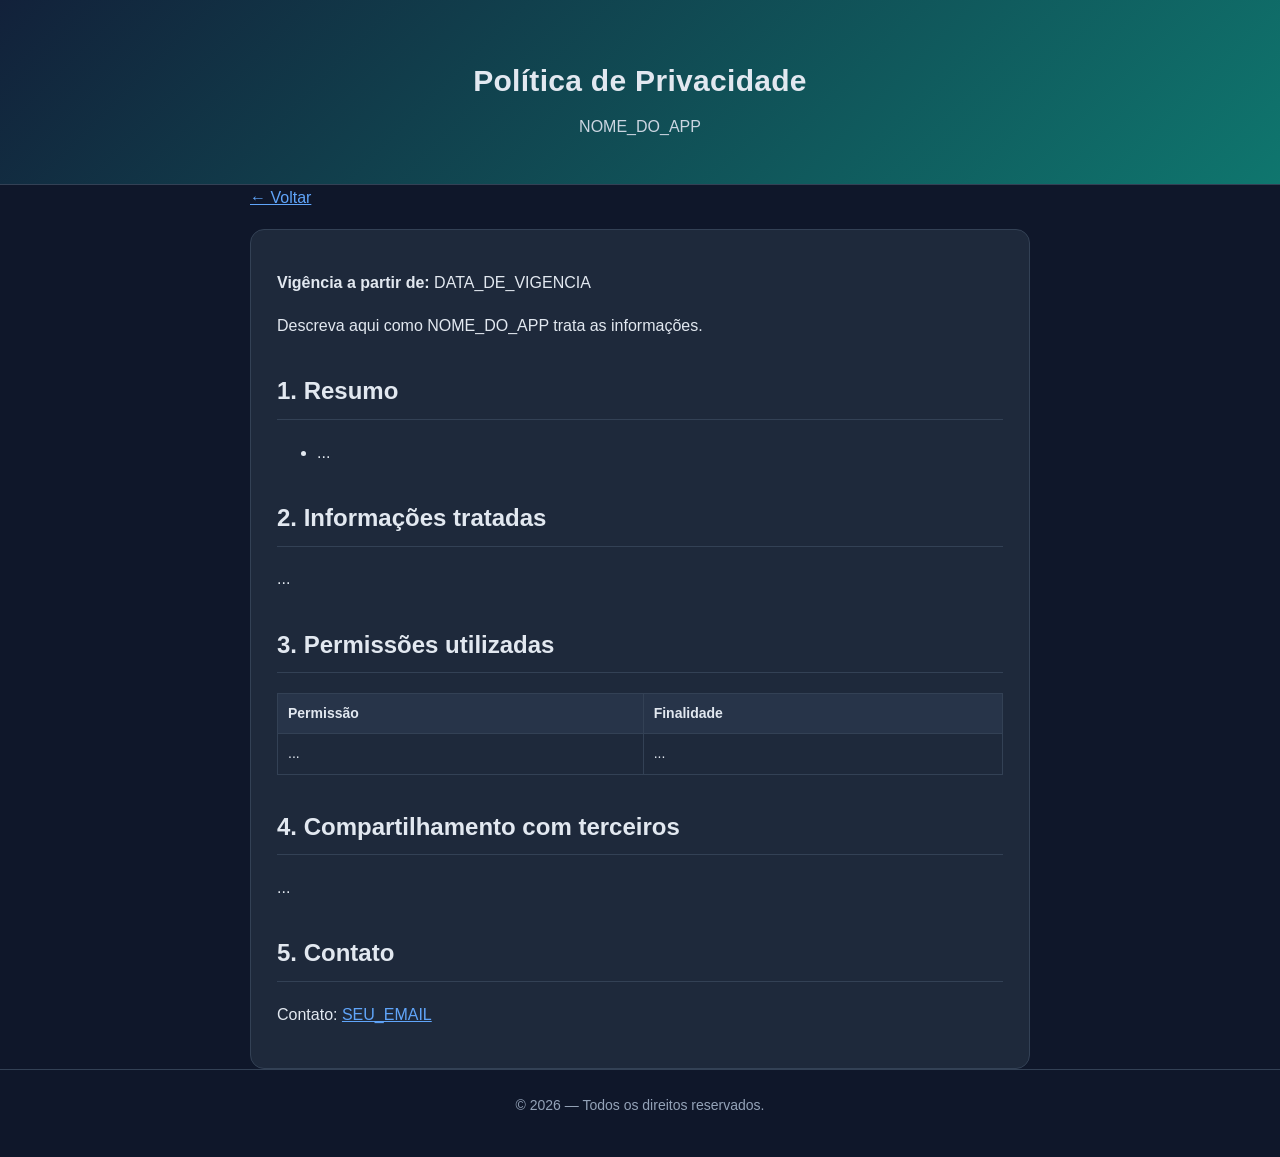
==== modelo.html @ 5824d936 "Site de politicas de privacidade (GitHub Pages)" ====
<!DOCTYPE html>
<html lang="pt-BR">
<head>
  <meta charset="UTF-8" />
  <meta name="viewport" content="width=device-width, initial-scale=1.0" />
  <title>Política de Privacidade — NOME_DO_APP</title>
  <meta name="description" content="Política de Privacidade do aplicativo NOME_DO_APP." />
  <link rel="stylesheet" href="assets/style.css" />
</head>
<body>
  <header class="hero">
    <div class="container">
      <h1>Política de Privacidade</h1>
      <p>NOME_DO_APP</p>
    </div>
  </header>

  <main class="container">
    <a class="back" href="index.html">&larr; Voltar</a>

    <div class="policy">
      <p><strong>Vigência a partir de:</strong> DATA_DE_VIGENCIA</p>

      <p>Descreva aqui como NOME_DO_APP trata as informações.</p>

      <h2>1. Resumo</h2>
      <ul>
        <li>...</li>
      </ul>

      <h2>2. Informações tratadas</h2>
      <p>...</p>

      <h2>3. Permissões utilizadas</h2>
      <table>
        <tr><th>Permissão</th><th>Finalidade</th></tr>
        <tr><td>...</td><td>...</td></tr>
      </table>

      <h2>4. Compartilhamento com terceiros</h2>
      <p>...</p>

      <h2>5. Contato</h2>
      <p>
        Contato: <a href="mailto:SEU_EMAIL">SEU_EMAIL</a>
      </p>
    </div>
  </main>

  <footer>
    <div class="container">
      &copy; <span id="year"></span> — Todos os direitos reservados.
    </div>
  </footer>
  <script>document.getElementById('year').textContent = new Date().getFullYear();</script>
</body>
</html>
---- assets/style.css ----
:root {
  --bg: #0f172a;
  --card: #1e293b;
  --card-hover: #273449;
  --text: #e2e8f0;
  --muted: #94a3b8;
  --accent: #34d399;
  --accent-2: #60a5fa;
  --border: #334155;
}

* { box-sizing: border-box; }

body {
  margin: 0;
  font-family: -apple-system, BlinkMacSystemFont, "Segoe UI", Roboto, Helvetica, Arial, sans-serif;
  background: var(--bg);
  color: var(--text);
  line-height: 1.65;
}

a { color: var(--accent-2); }

.container {
  max-width: 820px;
  margin: 0 auto;
  padding: 0 20px;
}

header.hero {
  background: linear-gradient(135deg, #12213a 0%, #0f766e 100%);
  padding: 56px 0 44px;
  text-align: center;
  border-bottom: 1px solid var(--border);
}

header.hero h1 {
  margin: 0 0 8px;
  font-size: 30px;
  letter-spacing: .3px;
}

header.hero p {
  margin: 0;
  color: #cbd5e1;
}

main { padding: 36px 0 56px; }

h2 { margin-top: 32px; border-bottom: 1px solid var(--border); padding-bottom: 8px; }
h3 { margin-top: 24px; }
p, li { color: var(--text); }
small, .muted { color: var(--muted); }

.apps {
  display: grid;
  grid-template-columns: repeat(auto-fill, minmax(240px, 1fr));
  gap: 16px;
  margin-top: 20px;
}

.app-card {
  display: block;
  background: var(--card);
  border: 1px solid var(--border);
  border-radius: 14px;
  padding: 18px;
  text-decoration: none;
  color: var(--text);
  transition: background .15s ease, transform .15s ease;
}

.app-card:hover { background: var(--card-hover); transform: translateY(-2px); }
.app-card .name { font-size: 18px; font-weight: 600; }
.app-card .desc { color: var(--muted); font-size: 14px; margin-top: 6px; }

.policy {
  background: var(--card);
  border: 1px solid var(--border);
  border-radius: 14px;
  padding: 24px 26px;
}

.back { display: inline-block; margin-bottom: 18px; }

footer {
  border-top: 1px solid var(--border);
  padding: 24px 0 40px;
  color: var(--muted);
  font-size: 14px;
  text-align: center;
}

table { border-collapse: collapse; width: 100%; margin: 12px 0; }
th, td { border: 1px solid var(--border); padding: 8px 10px; text-align: left; font-size: 14px; }
th { background: var(--card-hover); }
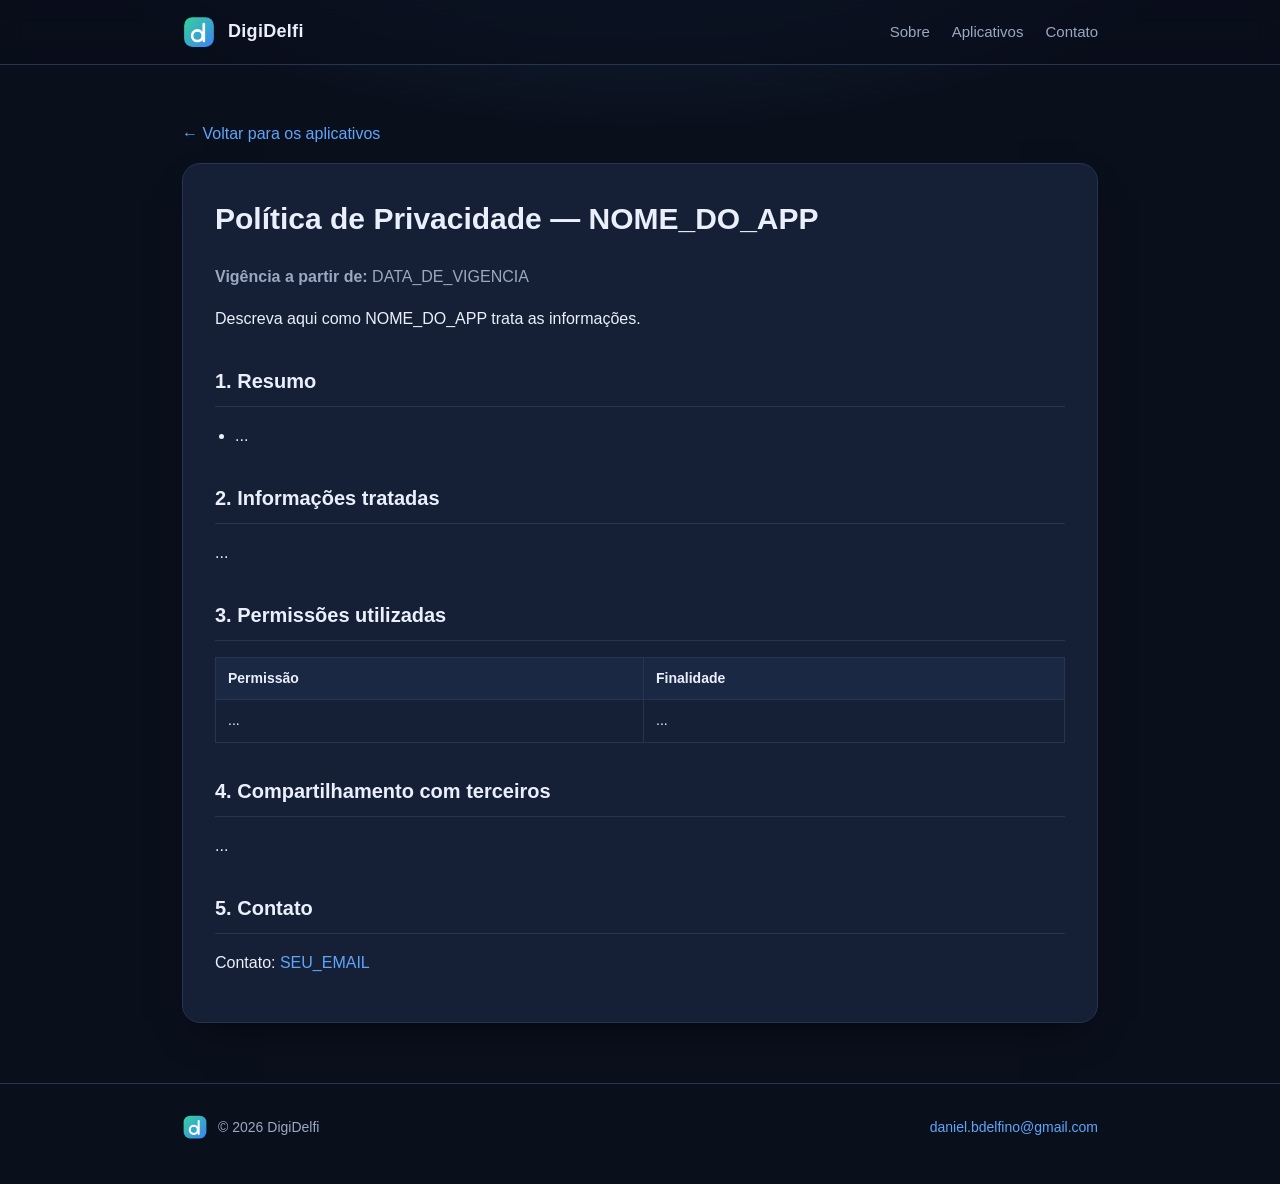
==== commit 10a14302: "Redesign da pagina, secao institucional DigiDelfi e renome para digidelfi.github.io" ====
--- a/modelo.html
+++ b/modelo.html
@@ -4,22 +4,31 @@
   <meta charset="UTF-8" />
   <meta name="viewport" content="width=device-width, initial-scale=1.0" />
   <title>Política de Privacidade — NOME_DO_APP</title>
-  <meta name="description" content="Política de Privacidade do aplicativo NOME_DO_APP." />
+  <meta name="description" content="Política de Privacidade do aplicativo NOME_DO_APP, da DigiDelfi." />
+  <link rel="icon" href="assets/logo.svg" type="image/svg+xml" />
   <link rel="stylesheet" href="assets/style.css" />
 </head>
 <body>
-  <header class="hero">
-    <div class="container">
-      <h1>Política de Privacidade</h1>
-      <p>NOME_DO_APP</p>
+  <nav class="nav">
+    <div class="container nav-inner">
+      <a class="brand" href="index.html">
+        <img src="assets/logo.svg" alt="DigiDelfi" />
+        <span>DigiDelfi</span>
+      </a>
+      <div class="nav-links">
+        <a href="index.html#sobre">Sobre</a>
+        <a href="index.html#apps">Aplicativos</a>
+        <a href="mailto:daniel.bdelfino@gmail.com">Contato</a>
+      </div>
     </div>
-  </header>
+  </nav>
 
-  <main class="container">
-    <a class="back" href="index.html">&larr; Voltar</a>
+  <main class="container" style="padding-top: 40px;">
+    <p class="muted"><a href="index.html">&larr; Voltar para os aplicativos</a></p>
 
     <div class="policy">
-      <p><strong>Vigência a partir de:</strong> DATA_DE_VIGENCIA</p>
+      <h1>Política de Privacidade — NOME_DO_APP</h1>
+      <p class="muted"><strong>Vigência a partir de:</strong> DATA_DE_VIGENCIA</p>
 
       <p>Descreva aqui como NOME_DO_APP trata as informações.</p>
 
@@ -41,15 +50,17 @@
       <p>...</p>
 
       <h2>5. Contato</h2>
-      <p>
-        Contato: <a href="mailto:SEU_EMAIL">SEU_EMAIL</a>
-      </p>
+      <p>Contato: <a href="mailto:SEU_EMAIL">SEU_EMAIL</a></p>
     </div>
   </main>
 
   <footer>
-    <div class="container">
-      &copy; <span id="year"></span> — Todos os direitos reservados.
+    <div class="container footer-inner">
+      <div class="footer-brand">
+        <img src="assets/logo.svg" alt="DigiDelfi" />
+        <span>&copy; <span id="year"></span> DigiDelfi</span>
+      </div>
+      <div><a href="mailto:daniel.bdelfino@gmail.com">daniel.bdelfino@gmail.com</a></div>
     </div>
   </footer>
   <script>document.getElementById('year').textContent = new Date().getFullYear();</script>
--- a/assets/style.css
+++ b/assets/style.css
@@ -1,96 +1,165 @@
 :root {
-  --bg: #0f172a;
-  --card: #1e293b;
-  --card-hover: #273449;
-  --text: #e2e8f0;
-  --muted: #94a3b8;
+  --bg: #0a0f1c;
+  --bg-soft: #111a2e;
+  --surface: #151f36;
+  --surface-2: #1b2844;
+  --border: #26344f;
+  --text: #eaf0fb;
+  --muted: #9aa8c2;
   --accent: #34d399;
   --accent-2: #60a5fa;
-  --border: #334155;
+  --radius: 18px;
+  --shadow: 0 18px 40px -20px rgba(0, 0, 0, 0.7);
+  --max: 960px;
 }
 
 * { box-sizing: border-box; }
 
+html { scroll-behavior: smooth; }
+
 body {
   margin: 0;
   font-family: -apple-system, BlinkMacSystemFont, "Segoe UI", Roboto, Helvetica, Arial, sans-serif;
-  background: var(--bg);
+  background: radial-gradient(1200px 600px at 50% -200px, #16324a 0%, var(--bg) 55%);
   color: var(--text);
   line-height: 1.65;
+  -webkit-font-smoothing: antialiased;
 }
 
-a { color: var(--accent-2); }
+a { color: var(--accent-2); text-decoration: none; }
+a:hover { text-decoration: underline; }
 
-.container {
-  max-width: 820px;
-  margin: 0 auto;
-  padding: 0 20px;
-}
+.container { max-width: var(--max); margin: 0 auto; padding: 0 22px; }
 
-header.hero {
-  background: linear-gradient(135deg, #12213a 0%, #0f766e 100%);
-  padding: 56px 0 44px;
-  text-align: center;
+/* Nav */
+.nav {
+  position: sticky;
+  top: 0;
+  z-index: 10;
+  backdrop-filter: blur(12px);
+  background: rgba(10, 15, 28, 0.72);
   border-bottom: 1px solid var(--border);
 }
+.nav-inner { display: flex; align-items: center; justify-content: space-between; height: 64px; }
+.brand { display: flex; align-items: center; gap: 12px; color: var(--text); font-weight: 700; text-decoration: none; }
+.brand:hover { text-decoration: none; }
+.brand img { width: 34px; height: 34px; }
+.brand span { font-size: 18px; letter-spacing: .3px; }
+.nav-links { display: flex; gap: 22px; }
+.nav-links a { color: var(--muted); font-size: 15px; }
+.nav-links a:hover { color: var(--text); text-decoration: none; }
 
-header.hero h1 {
-  margin: 0 0 8px;
-  font-size: 30px;
-  letter-spacing: .3px;
+/* Hero */
+.hero { padding: 84px 0 64px; text-align: center; }
+.badge {
+  display: inline-flex; align-items: center; gap: 8px;
+  padding: 7px 14px;
+  border: 1px solid var(--border);
+  border-radius: 999px;
+  background: var(--surface);
+  color: var(--muted);
+  font-size: 13px;
+  margin-bottom: 22px;
 }
+.badge .dot { width: 8px; height: 8px; border-radius: 50%; background: var(--accent); box-shadow: 0 0 12px var(--accent); }
+.hero h1 {
+  font-size: clamp(32px, 6vw, 52px);
+  line-height: 1.12;
+  margin: 0 0 16px;
+  background: linear-gradient(120deg, #ffffff 20%, #9fd7ff 80%);
+  -webkit-background-clip: text;
+  background-clip: text;
+  color: transparent;
+}
+.hero p { color: var(--muted); font-size: 18px; max-width: 620px; margin: 0 auto; }
+.cta { margin-top: 30px; display: flex; gap: 14px; justify-content: center; flex-wrap: wrap; }
+.btn {
+  display: inline-block;
+  padding: 13px 24px;
+  border-radius: 12px;
+  font-weight: 600;
+  font-size: 15px;
+  transition: transform .15s ease, box-shadow .15s ease, background .15s ease;
+}
+.btn:hover { text-decoration: none; transform: translateY(-2px); }
+.btn-primary { background: linear-gradient(135deg, var(--accent), #059669); color: #04231a; box-shadow: 0 12px 26px -12px rgba(52, 211, 153, .7); }
+.btn-ghost { border: 1px solid var(--border); color: var(--text); background: var(--surface); }
 
-header.hero p {
-  margin: 0;
-  color: #cbd5e1;
+/* Sections */
+section { padding: 30px 0; }
+.section-title { font-size: 26px; margin: 0 0 6px; }
+.section-sub { color: var(--muted); margin: 0 0 26px; }
+
+/* About */
+.about {
+  background: linear-gradient(180deg, var(--surface) 0%, var(--surface-2) 100%);
+  border: 1px solid var(--border);
+  border-radius: var(--radius);
+  padding: 30px;
+  box-shadow: var(--shadow);
 }
+.about p { color: var(--muted); margin: 0 0 14px; }
+.about p:last-child { margin-bottom: 0; }
+.about strong { color: var(--text); }
 
-main { padding: 36px 0 56px; }
+.grid-3 { display: grid; grid-template-columns: repeat(auto-fit, minmax(220px, 1fr)); gap: 16px; margin-top: 22px; }
+.feature { background: var(--surface); border: 1px solid var(--border); border-radius: 14px; padding: 20px; }
+.feature h3 { margin: 0 0 6px; font-size: 16px; }
+.feature p { margin: 0; color: var(--muted); font-size: 14px; }
+.feature .ico { font-size: 22px; }
 
-h2 { margin-top: 32px; border-bottom: 1px solid var(--border); padding-bottom: 8px; }
-h3 { margin-top: 24px; }
-p, li { color: var(--text); }
-small, .muted { color: var(--muted); }
+/* Apps */
+.apps { display: grid; grid-template-columns: repeat(auto-fill, minmax(280px, 1fr)); gap: 18px; margin-top: 22px; }
+.app-card {
+  display: flex; gap: 16px; align-items: center;
+  background: var(--surface);
+  border: 1px solid var(--border);
+  border-radius: var(--radius);
+  padding: 18px;
+  color: var(--text);
+  text-decoration: none;
+  transition: transform .18s ease, border-color .18s ease, background .18s ease;
+}
+.app-card:hover { transform: translateY(-4px); border-color: #2f4a6e; background: var(--surface-2); text-decoration: none; }
+.app-card img { width: 62px; height: 62px; border-radius: 15px; flex: 0 0 auto; box-shadow: var(--shadow); }
+.app-card .name { font-size: 18px; font-weight: 700; }
+.app-card .desc { color: var(--muted); font-size: 14px; margin-top: 3px; }
+.tags { margin-top: 8px; display: flex; gap: 6px; flex-wrap: wrap; }
+.tag { font-size: 11px; color: var(--muted); border: 1px solid var(--border); border-radius: 999px; padding: 2px 9px; }
+.app-card .arrow { margin-left: auto; color: var(--muted); font-size: 20px; }
+.app-card:hover .arrow { color: var(--accent); }
 
-.apps {
-  display: grid;
-  grid-template-columns: repeat(auto-fill, minmax(240px, 1fr));
-  gap: 16px;
-  margin-top: 20px;
+/* Policy */
+.policy {
+  background: var(--surface);
+  border: 1px solid var(--border);
+  border-radius: var(--radius);
+  padding: 30px 32px;
+  box-shadow: var(--shadow);
 }
+.policy h1 { font-size: 30px; margin-top: 0; }
+.policy h2 { font-size: 20px; margin-top: 32px; border-bottom: 1px solid var(--border); padding-bottom: 8px; }
+.policy ul { padding-left: 20px; }
+.policy li { margin: 4px 0; }
+.muted { color: var(--muted); }
 
-.app-card {
-  display: block;
-  background: var(--card);
-  border: 1px solid var(--border);
-  border-radius: 14px;
-  padding: 18px;
-  text-decoration: none;
-  color: var(--text);
-  transition: background .15s ease, transform .15s ease;
-}
+table { border-collapse: collapse; width: 100%; margin: 14px 0; }
+th, td { border: 1px solid var(--border); padding: 9px 12px; text-align: left; font-size: 14px; }
+th { background: var(--surface-2); }
 
-.app-card:hover { background: var(--card-hover); transform: translateY(-2px); }
-.app-card .name { font-size: 18px; font-weight: 600; }
-.app-card .desc { color: var(--muted); font-size: 14px; margin-top: 6px; }
-
-.policy {
-  background: var(--card);
-  border: 1px solid var(--border);
-  border-radius: 14px;
-  padding: 24px 26px;
-}
-
-.back { display: inline-block; margin-bottom: 18px; }
-
+/* Footer */
 footer {
+  margin-top: 60px;
   border-top: 1px solid var(--border);
-  padding: 24px 0 40px;
+  padding: 30px 0 44px;
   color: var(--muted);
   font-size: 14px;
-  text-align: center;
 }
+.footer-inner { display: flex; align-items: center; justify-content: space-between; gap: 16px; flex-wrap: wrap; }
+.footer-brand { display: flex; align-items: center; gap: 10px; }
+.footer-brand img { width: 26px; height: 26px; }
 
-table { border-collapse: collapse; width: 100%; margin: 12px 0; }
-th, td { border: 1px solid var(--border); padding: 8px 10px; text-align: left; font-size: 14px; }
-th { background: var(--card-hover); }
+@media (max-width: 560px) {
+  .nav-links { display: none; }
+  .hero { padding: 60px 0 44px; }
+}
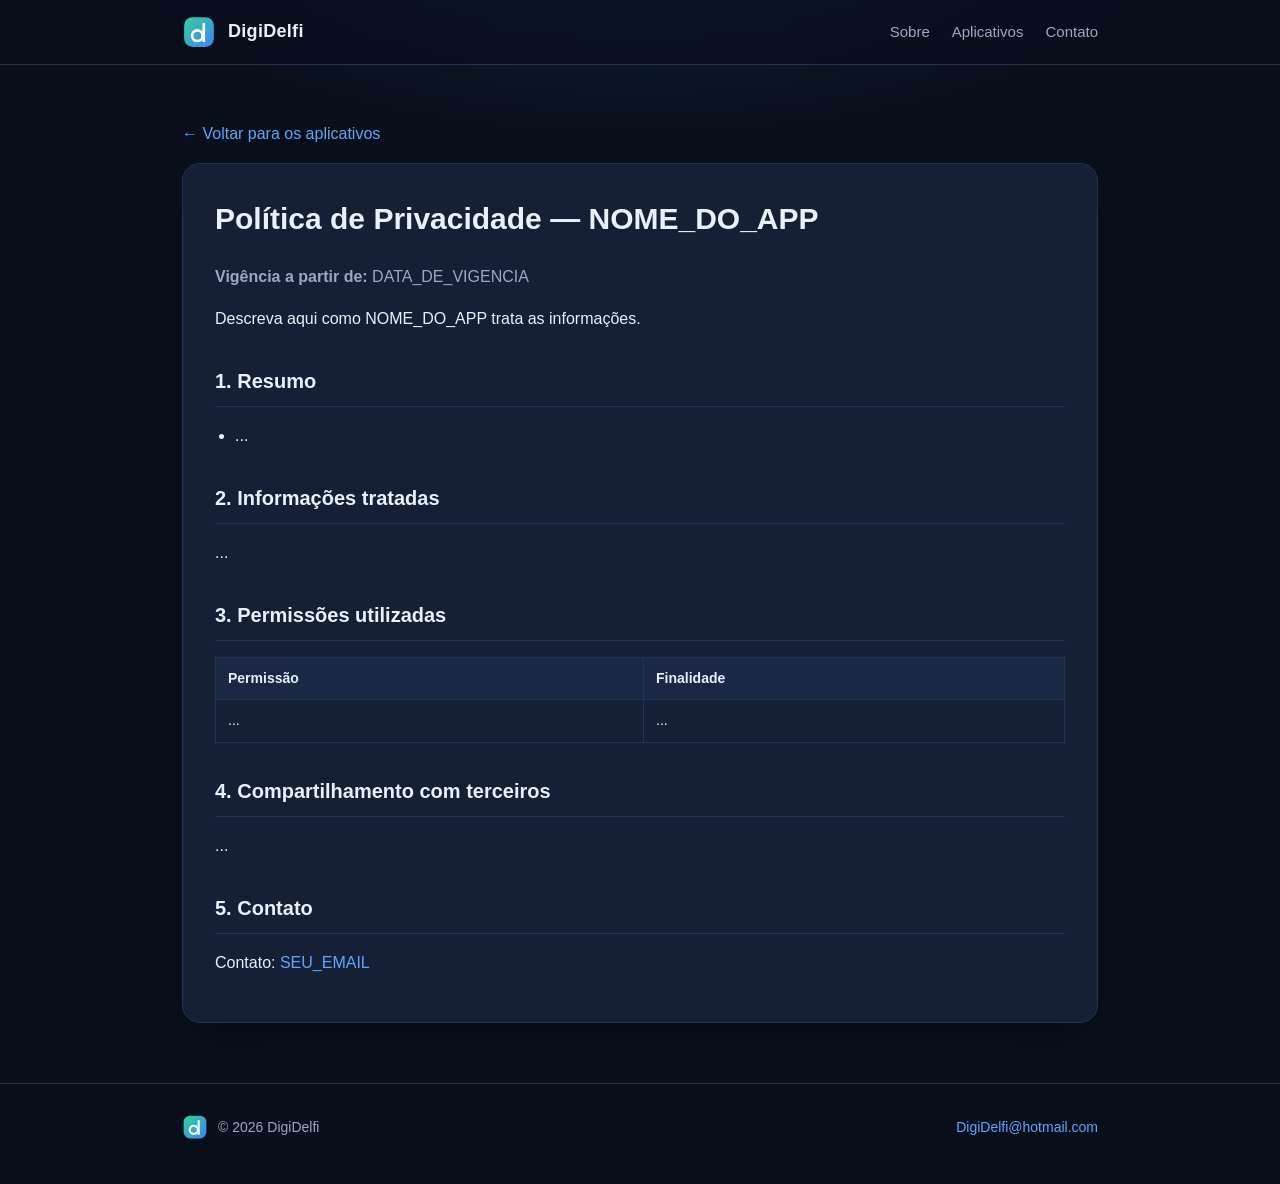
==== commit 07e901d2: "chore: change contacts" ====
--- a/modelo.html
+++ b/modelo.html
@@ -18,7 +18,7 @@
       <div class="nav-links">
         <a href="index.html#sobre">Sobre</a>
         <a href="index.html#apps">Aplicativos</a>
-        <a href="mailto:daniel.bdelfino@gmail.com">Contato</a>
+        <a href="mailto:zcdbd@hotmail.com">Contato</a>
       </div>
     </div>
   </nav>
@@ -60,7 +60,7 @@
         <img src="assets/logo.svg" alt="DigiDelfi" />
         <span>&copy; <span id="year"></span> DigiDelfi</span>
       </div>
-      <div><a href="mailto:daniel.bdelfino@gmail.com">daniel.bdelfino@gmail.com</a></div>
+      <div><a href="mailto:zcdbd@hotmail.com">DigiDelfi@hotmail.com</a></div>
     </div>
   </footer>
   <script>document.getElementById('year').textContent = new Date().getFullYear();</script>
